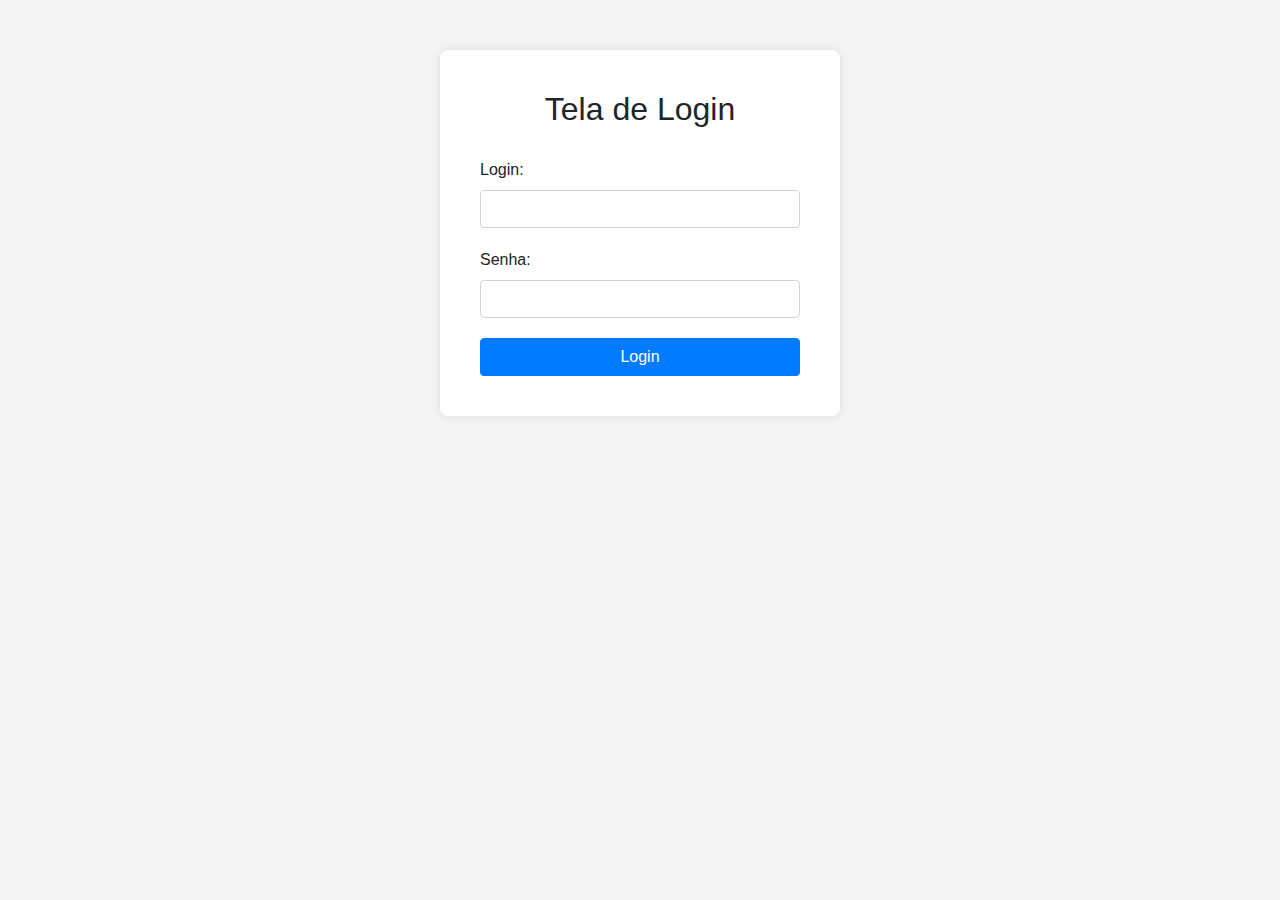
==== categorias.html @ 5c311705 "Adicionando header Authorization para busca de categorias" ====
<!DOCTYPE html>
<html lang="en">
<head>
    <meta charset="UTF-8">
    <meta name="viewport" content="width=device-width, initial-scale=1.0">
    <title>Categorias</title>
	<script src="https://ajax.googleapis.com/ajax/libs/jquery/3.5.1/jquery.min.js"></script>
    <style>
        body {
            font-family: Arial, sans-serif;
            margin: 0;
            padding: 0;
        }
	
        /* Estilizando o campo de entrada */
        input[type="text"] {
            width: 200px; /* largura desejada */
            padding: 8px; /* espaçamento interno */
            border: 1px solid #ccc; /* borda com cor cinza */
            border-radius: 5px; /* borda arredondada */
            margin-bottom: 10px; /* margem inferior */
            font-size: 16px; /* tamanho da fonte */
            box-sizing: border-box; /* incluir o padding e a borda na largura total */
        }

        /* Estilizando o botão */
        button {
            background-color: #4CAF50; /* cor de fundo verde */
            color: white; /* cor do texto branco */
            padding: 10px 20px; /* espaçamento interno */
            border: none; /* remover a borda */
            border-radius: 5px; /* borda arredondada */
            cursor: pointer; /* cursor de ponteiro ao passar o mouse */
            font-size: 16px; /* tamanho da fonte */
        }

        /* Estilizando o botão ao passar o mouse */
        button:hover {
            background-color: #45a049; /* cor de fundo verde mais escura */
        }
		
        .container {
            max-width: 800px;
            margin: 20px auto;
            padding: 20px;
            border: 1px solid #ccc;
            border-radius: 5px;
        }
        h1 {
            text-align: center;
        }
        button {
            padding: 10px 20px;
            background-color: #007bff;
            color: #fff;
            border: none;
            border-radius: 5px;
            cursor: pointer;
        }
        button:hover {
            background-color: #0056b3;
        }
        #response {
            margin-top: 20px;
        }
        table {
            width: 100%;
            border-collapse: collapse;
        }
        th, td {
            padding: 10px;
            border-bottom: 1px solid #ddd;
            text-align: left;
        }
        th {
            background-color: #f2f2f2;
        }
		
        /* Estilos da barra de navegação */
        nav {
            background-color: #333; /* Cor de fundo */
            overflow: hidden;
        }

        nav a {
            float: left;
            display: block;
            color: white;
            text-align: center;
            padding: 14px 20px; /* Espaçamento entre itens */
            text-decoration: none;
        }

        nav a:hover {
            background-color: #ddd; /* Cor de fundo ao passar o mouse */
            color: black;
        }

        @media screen and (max-width: 600px) {
            nav a {
                float: none;
                display: block;
                text-align: left;
            }
        } 		
    </style>
</head>
<body>
    <div class="container">
		<nav>
			<a href="index.html">Despesa</a>
			<a href="categorias.html">Categoria</a>
            <a href="login.html" onclick="logoff()">Logoff</a>
		</nav>
		<hr>
		
		<input type="text" id="descricao" placeholder="Descrição" required>
		<button id="btnCadastrarCategoria">Cadastrar</button>
		<hr>
		
        <button onclick="fetchData()">Buscar Categorias</button>
        <div id="response"></div>
    </div>

<script>
const urlDestino = "http://ec2-3-21-19-165.us-east-2.compute.amazonaws.com:8080/categorias"

$(document).ready(function() {
  isAuthenticate();
  $("#btnCadastrarCategoria").click(function() {
	var objetoJSON = getCamposFormulario();
	enviarObjetoJSON(objetoJSON, urlDestino, function (resposta) {
		// Callback de sucesso
		alert(resposta);
		console.log("Requisição bem-sucedida. Resposta do servidor:", resposta);
	}, function (erro) {
		alert(erro);
		// Callback de erro
		console.error("Ocorreu um erro na requisição:", erro);
	});
  });
});

function enviarObjetoJSON(objetoJSON, urlDestino, sucessoCallback, erroCallback) {
    // Configuração da requisição AJAX
    $.ajax({
        type: "POST",
        url: urlDestino,
        contentType: "application/json",
        data: JSON.stringify(objetoJSON),
        headers: {
            "Authorization": "Bearer " + localStorage.getItem("token")
        },        
        success: function (resposta) {
            // Chamada ao callback de sucesso
            if (sucessoCallback && typeof sucessoCallback === "function") {
                sucessoCallback(resposta);
            }
        },
        error: function (xhr, status, error) {
            // Chamada ao callback de erro
            if (erroCallback && typeof erroCallback === "function") {
                erroCallback(xhr.responseText);
            }
        }
    });
}

function getCamposFormulario() {
    var descricao = document.getElementById("descricao").value;
	
	var formDataJSON = {
      "descricao": descricao
    };
	
	return formDataJSON;
}

function fetchData() {
    // Configuração da requisição
    var configuracaoRequisicao = {
        method: "GET",
        headers: {
            "Authorization": "Bearer " + localStorage.getItem("token")
        }
    };
    fetch('http://ec2-3-21-19-165.us-east-2.compute.amazonaws.com:8080/categorias', configuracaoRequisicao)
        .then(response => response.json())
        .then(data => {
            // Processar os dados recebidos
            displayData(data);
        })
        .catch(error => {
            console.error('Erro ao buscar dados:', error);
            document.getElementById('response').innerHTML = '<p>Erro ao buscar dados.</p>';
        });
}

function displayData(data) {
    // Exibir os dados recebidos na página
            let responseDiv = document.getElementById('response');
            responseDiv.innerHTML = '<h2>Categorias:</h2>';
            if (data.length === 0) {
                responseDiv.innerHTML += '<p>Nenhuma categoria encontrada.</p>';
            } else {
                let categoriesTable = '<table>' +
                                        '<thead>' +
                                            '<tr>' +
                                                '<th>ID</th>' +
                                                '<th>Descrição</th>' +
                                            '</tr>' +
                                        '</thead>' +
                                        '<tbody>';
                data.forEach(category => {
                    categoriesTable += '<tr>' +
                                            '<td>' + category.id + '</td>' +
                                            '<td>' + category.descricao + '</td>' +
                                        '</tr>';
                });
                categoriesTable += '</tbody>' +
                                    '</table>';
                responseDiv.innerHTML += categoriesTable;
            }
        }
function logoff() {
  localStorage.clear();
  window.location = "login.html";
}

function isAuthenticate() {
  if(localStorage.getItem("token") == null) 
    logoff();    
}        
    </script>
</body>
</html>
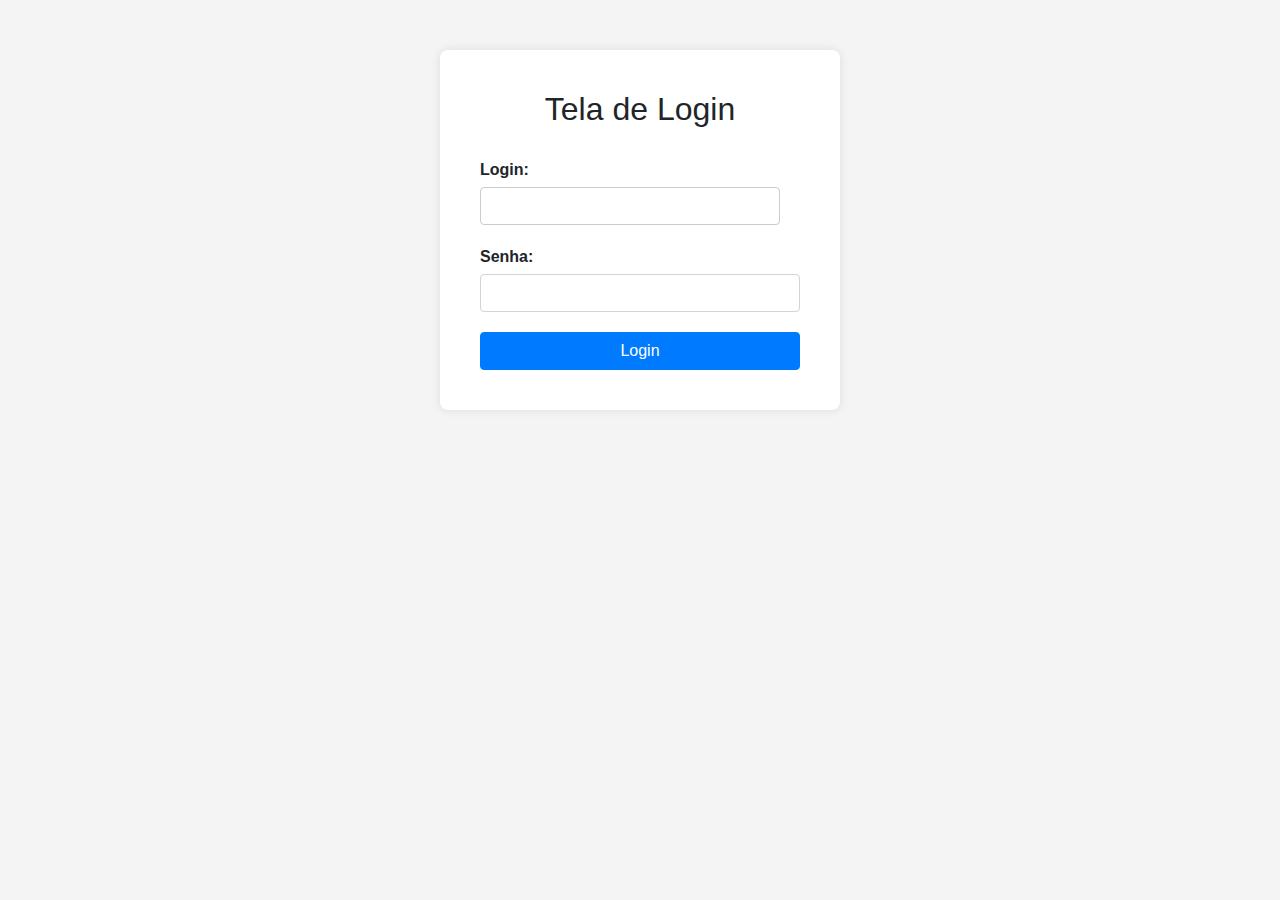
==== commit df276507: "Criação de folha de estilo" ====
--- a/categorias.html
+++ b/categorias.html
@@ -5,115 +5,15 @@
     <meta name="viewport" content="width=device-width, initial-scale=1.0">
     <title>Categorias</title>
 	<script src="https://ajax.googleapis.com/ajax/libs/jquery/3.5.1/jquery.min.js"></script>
-    <style>
-        body {
-            font-family: Arial, sans-serif;
-            margin: 0;
-            padding: 0;
-        }
-	
-        /* Estilizando o campo de entrada */
-        input[type="text"] {
-            width: 200px; /* largura desejada */
-            padding: 8px; /* espaçamento interno */
-            border: 1px solid #ccc; /* borda com cor cinza */
-            border-radius: 5px; /* borda arredondada */
-            margin-bottom: 10px; /* margem inferior */
-            font-size: 16px; /* tamanho da fonte */
-            box-sizing: border-box; /* incluir o padding e a borda na largura total */
-        }
-
-        /* Estilizando o botão */
-        button {
-            background-color: #4CAF50; /* cor de fundo verde */
-            color: white; /* cor do texto branco */
-            padding: 10px 20px; /* espaçamento interno */
-            border: none; /* remover a borda */
-            border-radius: 5px; /* borda arredondada */
-            cursor: pointer; /* cursor de ponteiro ao passar o mouse */
-            font-size: 16px; /* tamanho da fonte */
-        }
-
-        /* Estilizando o botão ao passar o mouse */
-        button:hover {
-            background-color: #45a049; /* cor de fundo verde mais escura */
-        }
-		
-        .container {
-            max-width: 800px;
-            margin: 20px auto;
-            padding: 20px;
-            border: 1px solid #ccc;
-            border-radius: 5px;
-        }
-        h1 {
-            text-align: center;
-        }
-        button {
-            padding: 10px 20px;
-            background-color: #007bff;
-            color: #fff;
-            border: none;
-            border-radius: 5px;
-            cursor: pointer;
-        }
-        button:hover {
-            background-color: #0056b3;
-        }
-        #response {
-            margin-top: 20px;
-        }
-        table {
-            width: 100%;
-            border-collapse: collapse;
-        }
-        th, td {
-            padding: 10px;
-            border-bottom: 1px solid #ddd;
-            text-align: left;
-        }
-        th {
-            background-color: #f2f2f2;
-        }
-		
-        /* Estilos da barra de navegação */
-        nav {
-            background-color: #333; /* Cor de fundo */
-            overflow: hidden;
-        }
-
-        nav a {
-            float: left;
-            display: block;
-            color: white;
-            text-align: center;
-            padding: 14px 20px; /* Espaçamento entre itens */
-            text-decoration: none;
-        }
-
-        nav a:hover {
-            background-color: #ddd; /* Cor de fundo ao passar o mouse */
-            color: black;
-        }
-
-        @media screen and (max-width: 600px) {
-            nav a {
-                float: none;
-                display: block;
-                text-align: left;
-            }
-        } 		
-    </style>
+    <link rel="stylesheet" href="estilo/style.css">
 </head>
 <body>
+    <nav>
+        <a href="index.html">Despesa</a>
+        <a href="categorias.html">Categoria</a>
+        <a href="login.html" onclick="logoff()">Logoff</a>
+    </nav>
     <div class="container">
-		<nav>
-			<a href="index.html">Despesa</a>
-			<a href="categorias.html">Categoria</a>
-            <a href="login.html" onclick="logoff()">Logoff</a>
-		</nav>
-		<hr>
-		
 		<input type="text" id="descricao" placeholder="Descrição" required>
 		<button id="btnCadastrarCategoria">Cadastrar</button>
 		<hr>
@@ -123,7 +23,9 @@
     </div>
 
 <script>
-const urlDestino = "http://ec2-3-21-19-165.us-east-2.compute.amazonaws.com:8080/categorias"
+isAuthenticate();	
+//const urlDestino = "http://ec2-3-21-19-165.us-east-2.compute.amazonaws.com:8080/categorias"
+const urlDestino = "http://localhost:8080/categorias"
 
 $(document).ready(function() {
   isAuthenticate();
--- a/estilo/style.css
+++ b/estilo/style.css
@@ -0,0 +1,160 @@
+@charset "UTF-8";
+
+body {
+    font-family: Arial, sans-serif;
+    background-color: #f4f4f4;
+    margin: 0;
+    padding: 0;
+}
+
+/* Estilos da barra de navegação */
+nav {
+    background-color: #333; /* Cor de fundo */
+    overflow: hidden;
+}
+
+nav a {
+    float: left;
+    display: block;
+    color: white;
+    text-align: center;
+    padding: 14px 20px; /* Espaçamento entre itens */
+    text-decoration: none;
+    transition-duration: 0.5s;
+}
+
+nav a:hover {
+    background-color: #ddd; /* Cor de fundo ao passar o mouse */
+    color: black;
+    text-decoration: none;
+}
+  
+.fixed-height-table tbody {
+    max-height: 500px; /* Defina a altura máxima desejada */
+    overflow-y: auto; /* Adiciona scroll vertical quando a altura máxima é atingida */
+}
+
+#btnConsultar {
+    background-color: #4CAF50;
+    border: none;
+    color: white;
+    padding: 10px 20px;
+    text-align: center;
+    text-decoration: none;
+    display: inline-block;
+    font-size: 16px;
+    margin-top: 10px;
+    cursor: pointer;
+    border-radius: 5px;
+}
+
+#btnConsultar:hover {
+    background-color: #45a049;
+}
+  
+#btn-enviar {
+    background-color: #4CAF50;
+    border: none;
+    color: white;
+    padding: 15px 32px;
+    text-align: center;
+    text-decoration: none;
+    display: inline-block;
+    font-size: 16px;
+    margin: 4px 2px;
+    cursor: pointer;
+    border-radius: 8px;
+}
+  
+.container {
+    max-width: 800px;
+    margin: 20px auto;
+    padding: 20px;
+    background-color: #fff;
+    border-radius: 8px;
+    box-shadow: 0 0 10px rgba(0, 0, 0, 0.1);
+}
+
+table {
+    width: 100%;
+    border-collapse: collapse;
+    margin-bottom: 20px;
+}
+
+th, td {
+    border: 1px solid #ddd;
+    padding: 8px;
+    text-align: left;
+}
+
+th {
+    background-color: #f2f2f2;
+}
+
+label {
+    display: block;
+    margin-bottom: 5px;
+}
+
+input[type="datetime-local"],
+input[type="text"],
+textarea,
+select {
+    width: calc(100% - 20px);
+    padding: 10px;
+    margin-bottom: 15px;
+    border: 1px solid #ccc;
+    border-radius: 4px;
+    box-sizing: border-box;
+    font-size: 16px;
+}
+
+input[type="submit"] {
+    background-color: #4caf50;
+    color: #fff;
+    padding: 10px 20px;
+    border: none;
+    border-radius: 4px;
+    cursor: pointer;
+    font-size: 16px;
+}
+
+input[type="submit"]:hover {
+    background-color: #45a049;
+}
+
+.radio-group {
+    display: flex;
+    align-items: center;
+    margin-bottom: 15px;
+}
+
+.radio-group input {
+    margin-right: 10px;
+}
+  
+label {
+    display: block;
+    margin-bottom: 5px;
+    font-weight: bold;
+}  
+
+.acao-icon {
+    font-size: 20px; /* Tamanho do ícone */
+    margin-right: 5px; /* Margem à direita para espaçamento */
+    cursor: pointer;
+}  
+
+@media screen and (max-width: 768px) {
+    .container {
+      width: 90%;
+    }
+}
+
+@media screen and (max-width: 600px) {
+    nav a {
+        float: none;
+        display: block;
+        text-align: left;
+    }
+}